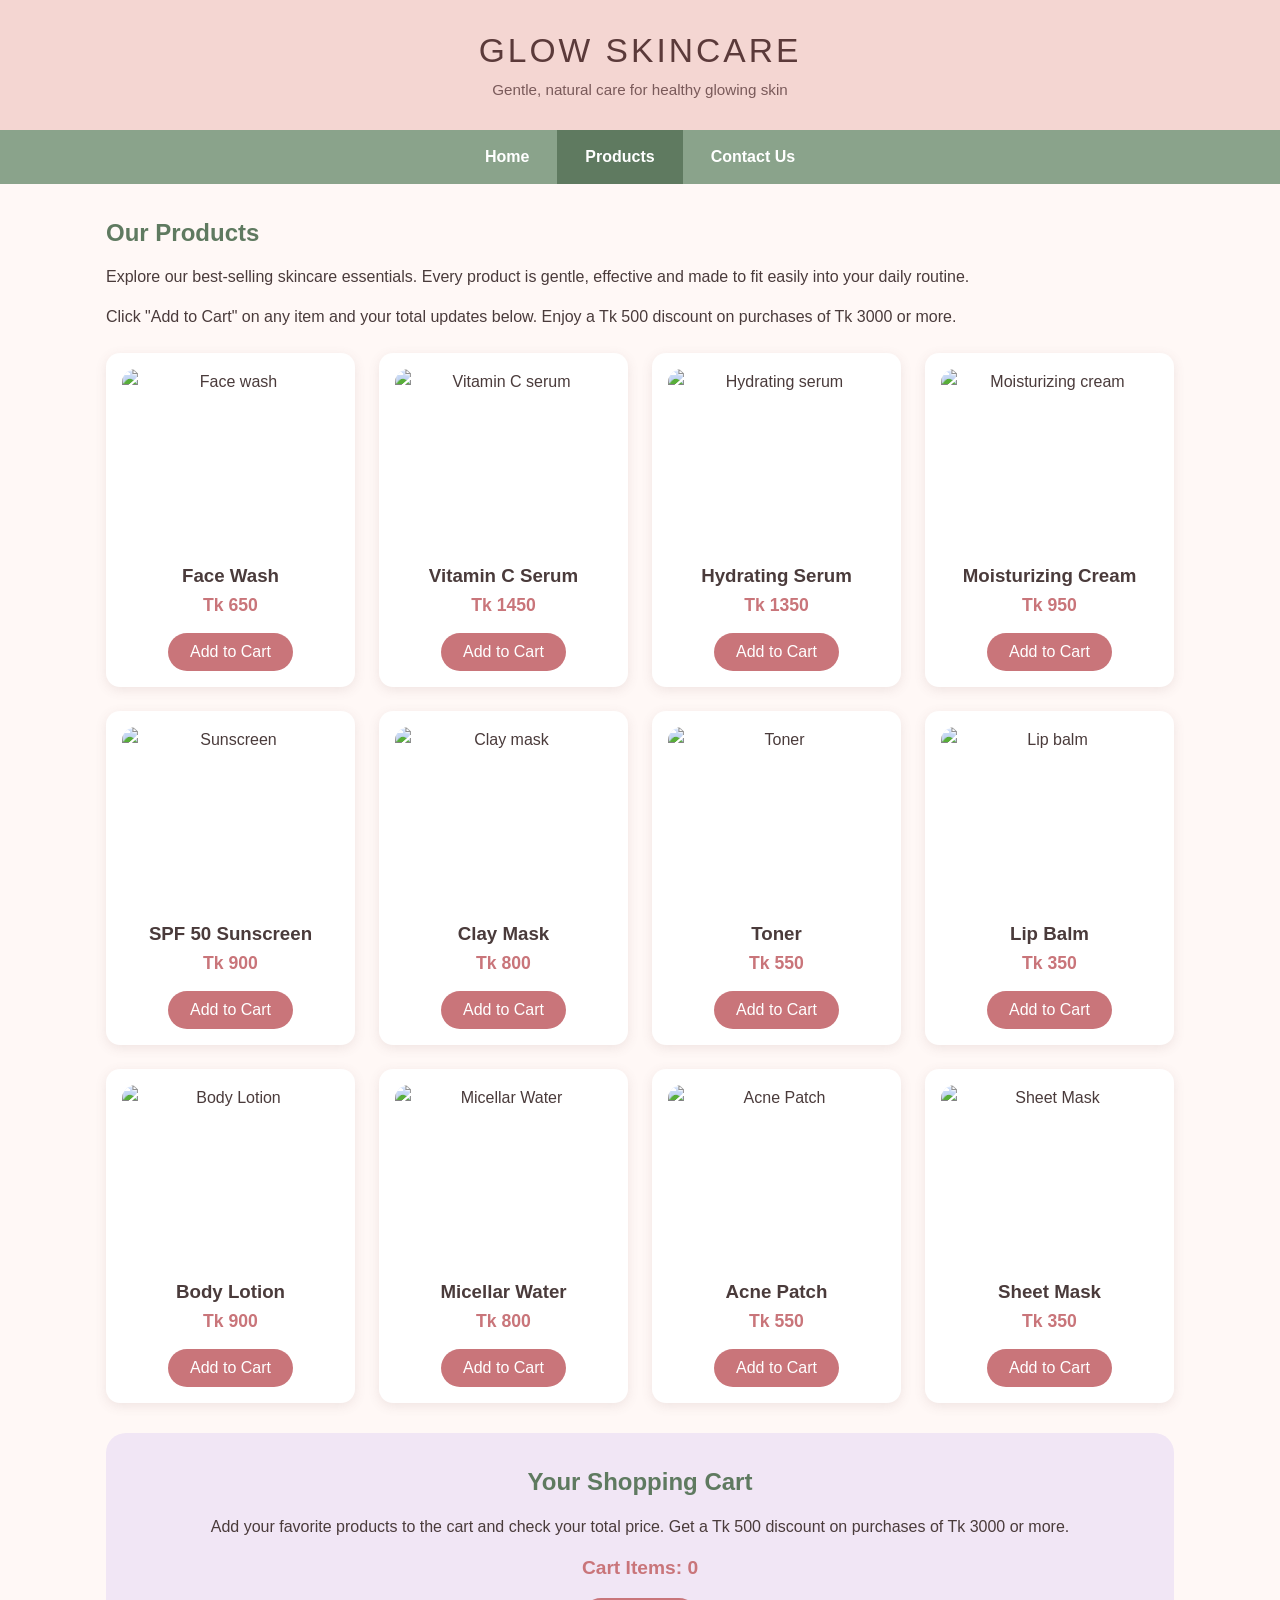
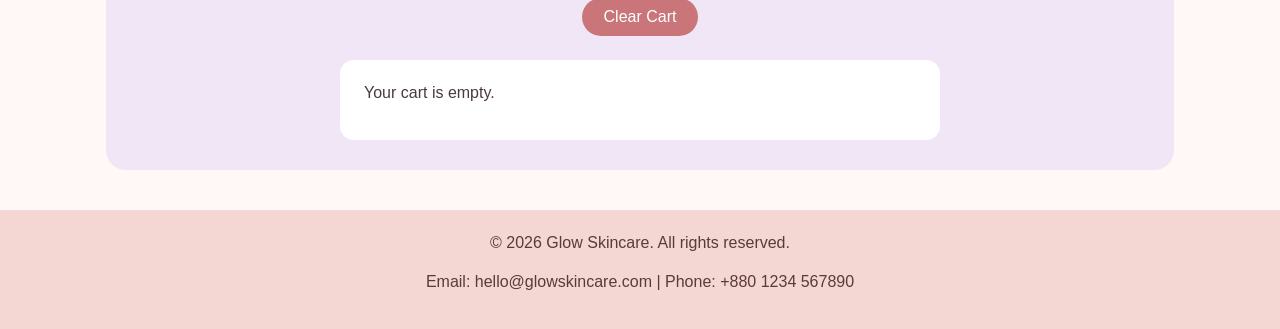
==== products.html @ 75813175 "complete products page" ====
<!DOCTYPE html>
<html lang="en">
<head>
    <meta charset="UTF-8">
    <meta name="viewport" content="width=device-width, initial-scale=1.0">
    <title>Glow Skincare | Products</title>
    <link rel="stylesheet" href="style.css">
</head>
<body>
    <!-- Shanjana Islam (2312105) -->

    <header>
        <h1>GLOW SKINCARE</h1>
        <p>Gentle, natural care for healthy glowing skin</p>
    </header>

    <nav>
        <ul>
            <li><a href="index.html">Home</a></li>
            <li><a href="products.html" class="active">Products</a></li>
            <li><a href="contact.html">Contact Us</a></li>
        </ul>
    </nav>

    <main>
        <h2>Our Products</h2>
        <p>Explore our best-selling skincare essentials. Every product is gentle, effective and made to fit easily into your daily routine.</p>
        <p>Click "Add to Cart" on any item and your total updates below. Enjoy a Tk 500 discount on purchases of Tk 3000 or more.</p>

        <section class="product-grid">
            <div class="product-card">
                <img src="images/faceWash.jpeg" alt="Face wash">
                <h3>Face Wash</h3>
                <p class="price">Tk 650</p>
                <button onclick="addToCart('Face Wash', 650)">Add to Cart</button>
        
            </div>
        
            <div class="product-card">
                <img src="images/serum.jpeg" alt="Vitamin C serum">
                <h3>Vitamin C Serum</h3>
                <p class="price">Tk 1450</p>
                <button onclick="addToCart('Vitamin C Serum', 1450)">Add to Cart</button>
            </div>
        
            <div class="product-card">
                <img src="images/hydratingSerum.png" alt="Hydrating serum">
                <h3>Hydrating Serum</h3>
                <p class="price">Tk 1350</p>
                <button onclick="addToCart('Hydrating Serum', 1350)">Add to Cart</button>
            </div>
        
            <div class="product-card">
                <img src="images/cream.jpeg" alt="Moisturizing cream">
                <h3>Moisturizing Cream</h3>
                <p class="price">Tk 950</p>
                <button onclick="addToCart('Moisturizing Cream', 950)">Add to Cart</button>
            </div>
        
            <div class="product-card">
                <img src="images/sunscreen.jpg" alt="Sunscreen">
                <h3>SPF 50 Sunscreen</h3>
                <p class="price">Tk 900</p>
                <button onclick="addToCart('SPF 50 Sunscreen', 900)">Add to Cart</button>
            </div>
        
            <div class="product-card">
                <img src="images/clayMask.webp" alt="Clay mask">
                <h3>Clay Mask</h3>
                <p class="price">Tk 800</p>
                <button onclick="addToCart('Clay Mask', 800)">Add to Cart</button>
            </div>
        
            <div class="product-card">
                <img src="images/toner.jpeg" alt="Toner">
                <h3>Toner</h3>
                <p class="price">Tk 550</p>
                <button onclick="addToCart('Toner', 550)">Add to Cart</button>
            </div>
        
            <div class="product-card">
                <img src="images/lipBalm.jpeg" alt="Lip balm">
                <h3>Lip Balm</h3>
                <p class="price">Tk 350</p>
                <button onclick="addToCart('Lip Balm', 350)">Add to Cart</button>
            </div>

            <div class="product-card">
                <img src="images/bodyLotion.jpg" alt="Body Lotion">
                <h3>Body Lotion</h3>
                <p class="price">Tk 900</p>
                <button onclick="addToCart('Body Lotion', 900)">Add to Cart</button>
            </div>
        
            <div class="product-card">
                <img src="images/micellarWater.avif" alt="Micellar Water">
                <h3>Micellar Water</h3>
                <p class="price">Tk 800</p>
                <button onclick="addToCart('Micellar Water', 800)">Add to Cart</button>
            </div>
        
            <div class="product-card">
                <img src="images/patch.webp" alt="Acne Patch">
                <h3>Acne Patch</h3>
                <p class="price">Tk 550</p>
                <button onclick="addToCart('Acne Patch', 550)">Add to Cart</button>
            </div>
        
            <div class="product-card">
                <img src="images/SheetMask.png" alt="Sheet Mask">
                <h3>Sheet Mask</h3>
                <p class="price">Tk 350</p>
                <button onclick="addToCart('Sheet Mask', 350)">Add to Cart</button>
            </div>
        </section>

        <section class="cart-box">
            <h2>Your Shopping Cart</h2>
            <p>Add your favorite products to the cart and check your total price. Get a Tk 500 discount on purchases of Tk 3000 or more.</p>
            <p id="cart-items">Cart Items: 0</p>
        
            <div class="cart-buttons">
                <button onclick="clearCart()">Clear Cart</button>
            </div>
        
            <div id="cart-details" class="cart-details"><p>Your cart is empty.</p></div>
        </section>
    </main>

    <footer>
        <p>&copy; 2026 Glow Skincare. All rights reserved.</p>
        <p>Email: hello@glowskincare.com | Phone: +880 1234 567890</p>
    </footer>

    <script src="script.js"></script>
</body>
</html>
---- style.css ----
* { margin: 0; padding: 0; box-sizing: border-box; }

body {
    font-family: "Segoe UI", Arial, sans-serif;
    color: #4a3b3b;
    background: #fff8f6;
    line-height: 1.6;
}

/* Header */
header {
    background: #f4d6d2;
    color: #5b3a3a;
    text-align: center;
    padding: 24px 16px 14px;
}
header h1 { font-size: 2.1rem; letter-spacing: 3px; font-weight: 300; }
header p { color: #7a5a5a; font-size: 0.95rem; }

/* Navigation bar with hover effect */
nav ul {
    list-style: none;
    display: flex;
    justify-content: center;
    flex-wrap: wrap;
    background: #8aa38b;
}

nav li a {
    display: block;
    padding: 14px 28px;
    color: #fff;
    text-decoration: none;
    font-weight: 600;
    transition: background 0.3s, color 0.3s;
}

nav li a:hover { background: #5f7a60; color: #fff; }
nav li a.active { background: #5f7a60; }

/* Layout */
main { max-width: 1100px; margin: 30px auto; padding: 0 16px; }
h2 { color: #5f7a60; margin-bottom: 12px; }
p { margin-bottom: 14px; }
img { max-width: 100%; border-radius: 14px; display: block; }

/* Container (flex) */
.container {
    display: flex;
    align-items: center;
    gap: 30px;
    flex-wrap: wrap;
    margin-bottom: 40px;
}

.container > div { flex: 1 1 320px; }

/* Home page FLEX features */
.features {
    display: flex;
    gap: 20px;
    flex-wrap: wrap;
    justify-content: space-between;
    margin: 30px 0;
}

.feature-card {
    flex: 1 1 250px;
    background: #fff;
    padding: 20px;
    border-radius: 14px;
    box-shadow: 0 3px 12px rgba(120, 80, 80, 0.12);
    transition: transform 0.3s;
}

.feature-card:hover { transform: translateY(-6px); }

/* Product page GRID */
.product-grid {
    display: grid;
    grid-template-columns: repeat(4, 1fr);
    gap: 24px;
    margin: 24px 0;
}
.product-card {
    background: #fff;
    padding: 16px;
    border-radius: 14px;
    box-shadow: 0 3px 12px rgba(120, 80, 80, 0.12);
    text-align: center;
}

.product-card img { margin-bottom: 12px; height: 180px; width: 100%; object-fit: cover; }
.price { font-weight: bold; color: #c9757a; font-size: 1.1rem; }


/* Buttons */
button {
    background: #c9757a;
    color: #fff;
    border: none;
    padding: 10px 22px;
    border-radius: 24px;
    font-size: 1rem;
    cursor: pointer;
    transition: background 0.3s, transform 0.2s;
}
button:hover { background: #8aa38b; transform: scale(1.05); }

#tip-text, #cart-count, #form-message {
    margin-top: 12px;
    font-weight: 600;
    color: #5f7a60;
}

/* Shopping cart */
.cart-box {
    background: #f1e6f5;
    border-radius: 20px;
    padding: 30px 20px;
    text-align: center;
    margin-top: 30px;
}

#cart-items { 
    font-weight: bold; 
    color: #c9757a; 
    font-size: 1.2rem; 
}

.cart-buttons { 
    display: flex; 
    justify-content: center; 
    gap: 14px; 
    flex-wrap: wrap; 
}

.cart-details {
    background: #fff;
    max-width: 600px;
    margin: 24px auto 0;
    padding: 20px 24px;
    border-radius: 14px;
    text-align: left;
}

.cart-details h3 { color: #c9757a; margin-bottom: 8px; }
.cart-details hr { margin: 12px 0; border: none; border-top: 1px solid #ccc; }


/* Footer */
footer {
    background: #f4d6d2;
    color: #5b3a3a;
    text-align: center;
    padding: 20px;
    margin-top: 40px;
}
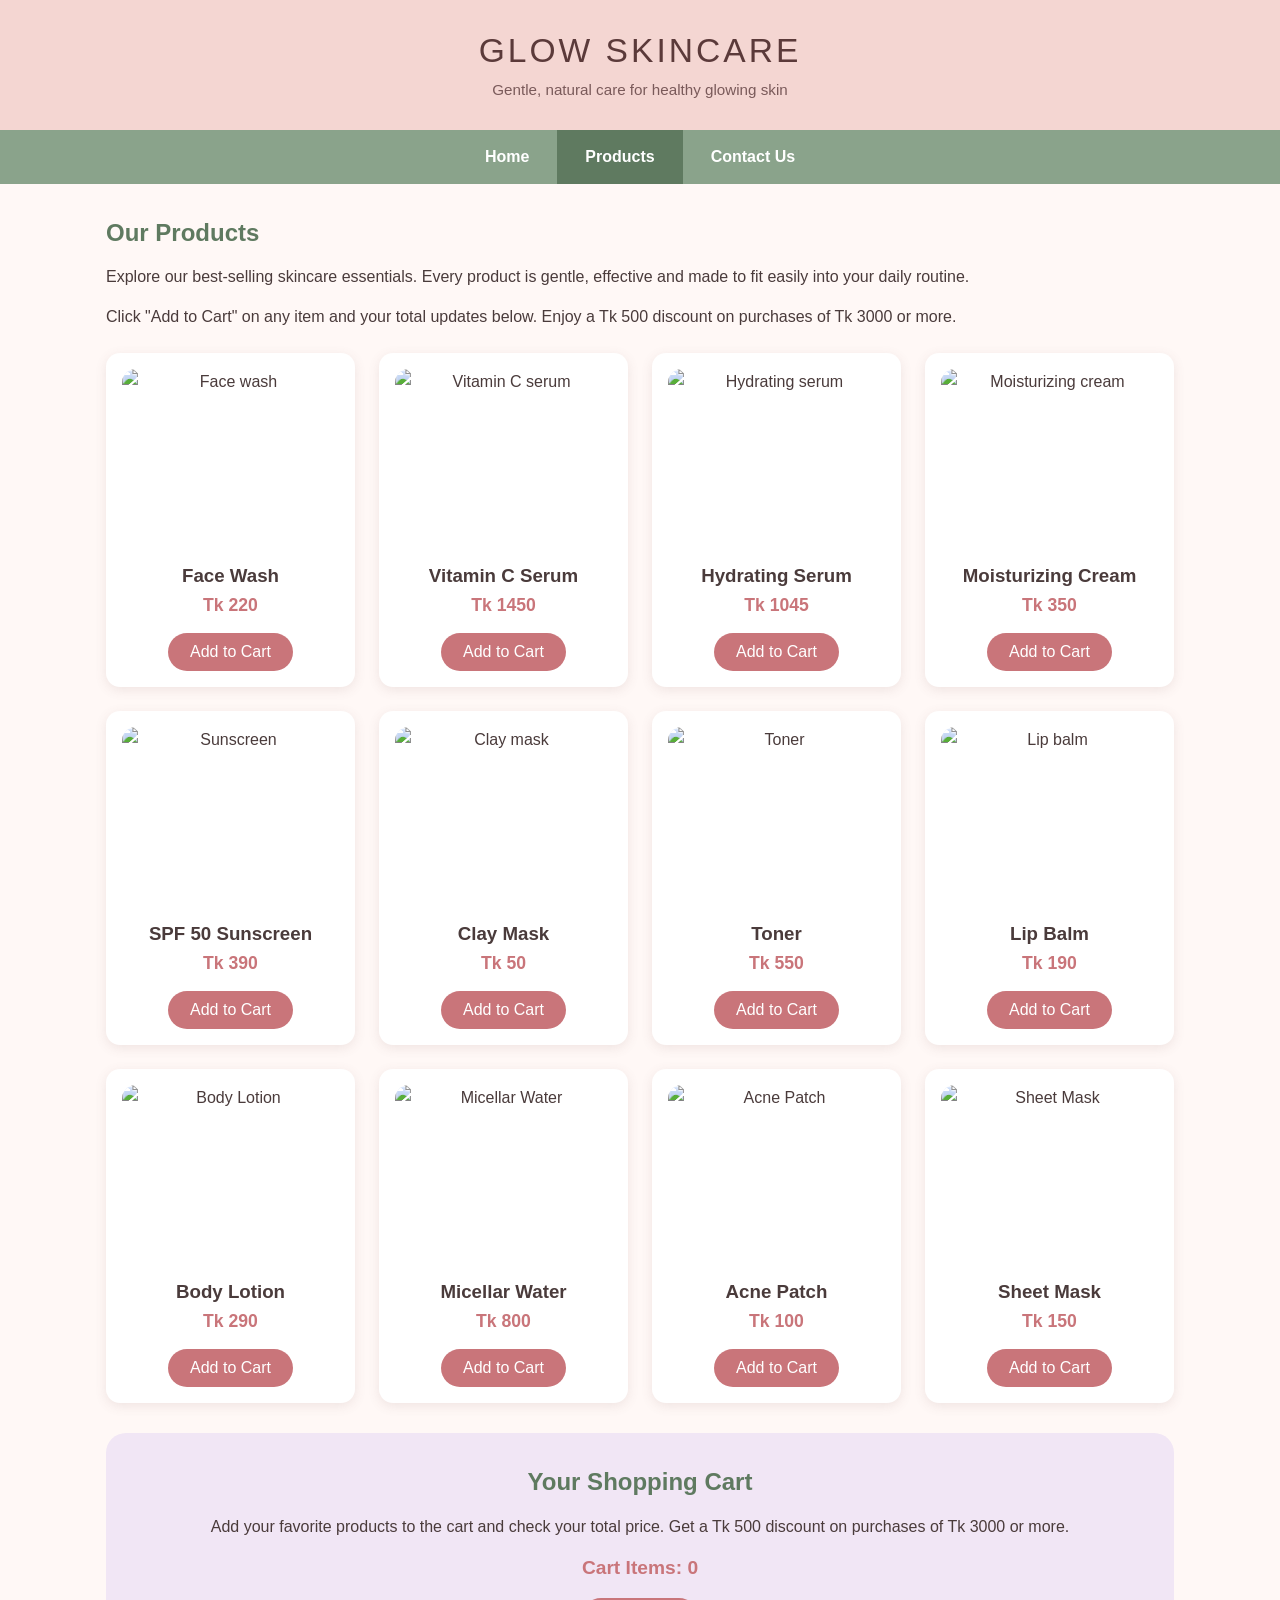
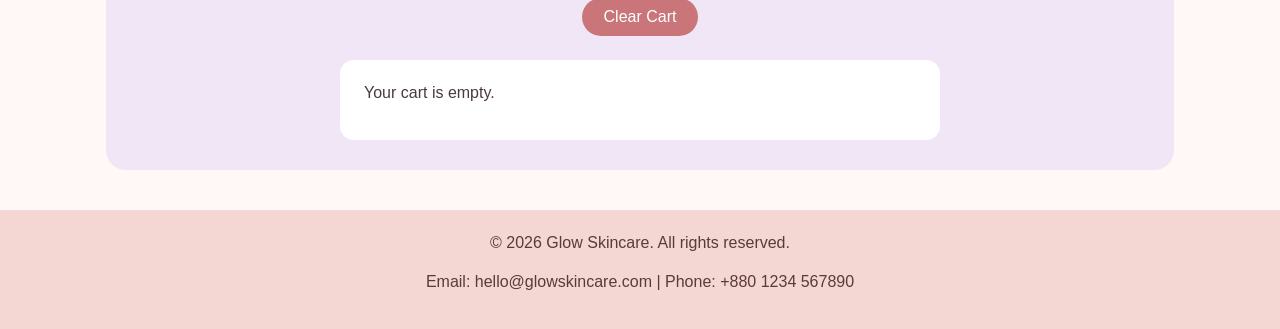
==== commit 8cc2c956: "full completed product files" ====
--- a/products.html
+++ b/products.html
@@ -31,8 +31,8 @@
             <div class="product-card">
                 <img src="images/faceWash.jpeg" alt="Face wash">
                 <h3>Face Wash</h3>
-                <p class="price">Tk 650</p>
-                <button onclick="addToCart('Face Wash', 650)">Add to Cart</button>
+                <p class="price">Tk 220</p>
+                <button onclick="addToCart('Face Wash', 220)">Add to Cart</button>
         
             </div>
         
@@ -46,29 +46,29 @@
             <div class="product-card">
                 <img src="images/hydratingSerum.png" alt="Hydrating serum">
                 <h3>Hydrating Serum</h3>
-                <p class="price">Tk 1350</p>
-                <button onclick="addToCart('Hydrating Serum', 1350)">Add to Cart</button>
+                <p class="price">Tk 1045</p>
+                <button onclick="addToCart('Hydrating Serum', 1045)">Add to Cart</button>
             </div>
         
             <div class="product-card">
                 <img src="images/cream.jpeg" alt="Moisturizing cream">
                 <h3>Moisturizing Cream</h3>
-                <p class="price">Tk 950</p>
-                <button onclick="addToCart('Moisturizing Cream', 950)">Add to Cart</button>
+                <p class="price">Tk 350</p>
+                <button onclick="addToCart('Moisturizing Cream', 350)">Add to Cart</button>
             </div>
         
             <div class="product-card">
                 <img src="images/sunscreen.jpg" alt="Sunscreen">
                 <h3>SPF 50 Sunscreen</h3>
-                <p class="price">Tk 900</p>
-                <button onclick="addToCart('SPF 50 Sunscreen', 900)">Add to Cart</button>
+                <p class="price">Tk 390</p>
+                <button onclick="addToCart('SPF 50 Sunscreen', 390)">Add to Cart</button>
             </div>
         
             <div class="product-card">
                 <img src="images/clayMask.webp" alt="Clay mask">
                 <h3>Clay Mask</h3>
-                <p class="price">Tk 800</p>
-                <button onclick="addToCart('Clay Mask', 800)">Add to Cart</button>
+                <p class="price">Tk 50</p>
+                <button onclick="addToCart('Clay Mask', 50)">Add to Cart</button>
             </div>
         
             <div class="product-card">
@@ -81,15 +81,15 @@
             <div class="product-card">
                 <img src="images/lipBalm.jpeg" alt="Lip balm">
                 <h3>Lip Balm</h3>
-                <p class="price">Tk 350</p>
-                <button onclick="addToCart('Lip Balm', 350)">Add to Cart</button>
+                <p class="price">Tk 190</p>
+                <button onclick="addToCart('Lip Balm', 190)">Add to Cart</button>
             </div>
 
             <div class="product-card">
                 <img src="images/bodyLotion.jpg" alt="Body Lotion">
                 <h3>Body Lotion</h3>
-                <p class="price">Tk 900</p>
-                <button onclick="addToCart('Body Lotion', 900)">Add to Cart</button>
+                <p class="price">Tk 290</p>
+                <button onclick="addToCart('Body Lotion', 290)">Add to Cart</button>
             </div>
         
             <div class="product-card">
@@ -102,15 +102,15 @@
             <div class="product-card">
                 <img src="images/patch.webp" alt="Acne Patch">
                 <h3>Acne Patch</h3>
-                <p class="price">Tk 550</p>
-                <button onclick="addToCart('Acne Patch', 550)">Add to Cart</button>
+                <p class="price">Tk 100</p>
+                <button onclick="addToCart('Acne Patch', 100)">Add to Cart</button>
             </div>
         
             <div class="product-card">
                 <img src="images/SheetMask.png" alt="Sheet Mask">
                 <h3>Sheet Mask</h3>
-                <p class="price">Tk 350</p>
-                <button onclick="addToCart('Sheet Mask', 350)">Add to Cart</button>
+                <p class="price">Tk 150</p>
+                <button onclick="addToCart('Sheet Mask', 150)">Add to Cart</button>
             </div>
         </section>
 
--- a/style.css
+++ b/style.css
@@ -14,6 +14,7 @@
     text-align: center;
     padding: 24px 16px 14px;
 }
+
 header h1 { font-size: 2.1rem; letter-spacing: 3px; font-weight: 300; }
 header p { color: #7a5a5a; font-size: 0.95rem; }
 
@@ -144,9 +145,40 @@
     text-align: left;
 }
 
-.cart-details h3 { color: #c9757a; margin-bottom: 8px; }
-.cart-details hr { margin: 12px 0; border: none; border-top: 1px solid #ccc; }
+.cart-details h3 { 
+    color: #c9757a; 
+    margin-bottom: 8px; 
+}
+.cart-details hr { 
+    margin: 12px 0; 
+    border: none; 
+    border-top: 1px solid #ccc; 
+}
 
+/* Contact form */
+.contact-wrap { 
+    display: flex; 
+    gap: 30px; 
+    flex-wrap: wrap; 
+}
+
+.contact-wrap > * { 
+    flex: 1 1 320px; 
+}
+
+form label { 
+    display: block; 
+    margin: 10px 0 4px; 
+    font-weight: 600; 
+}
+
+form input, form textarea {
+    width: 100%;
+    padding: 10px;
+    border: 1px solid #e3c7c4;
+    border-radius: 8px;
+    font-family: inherit;
+}
 
 /* Footer */
 footer {
